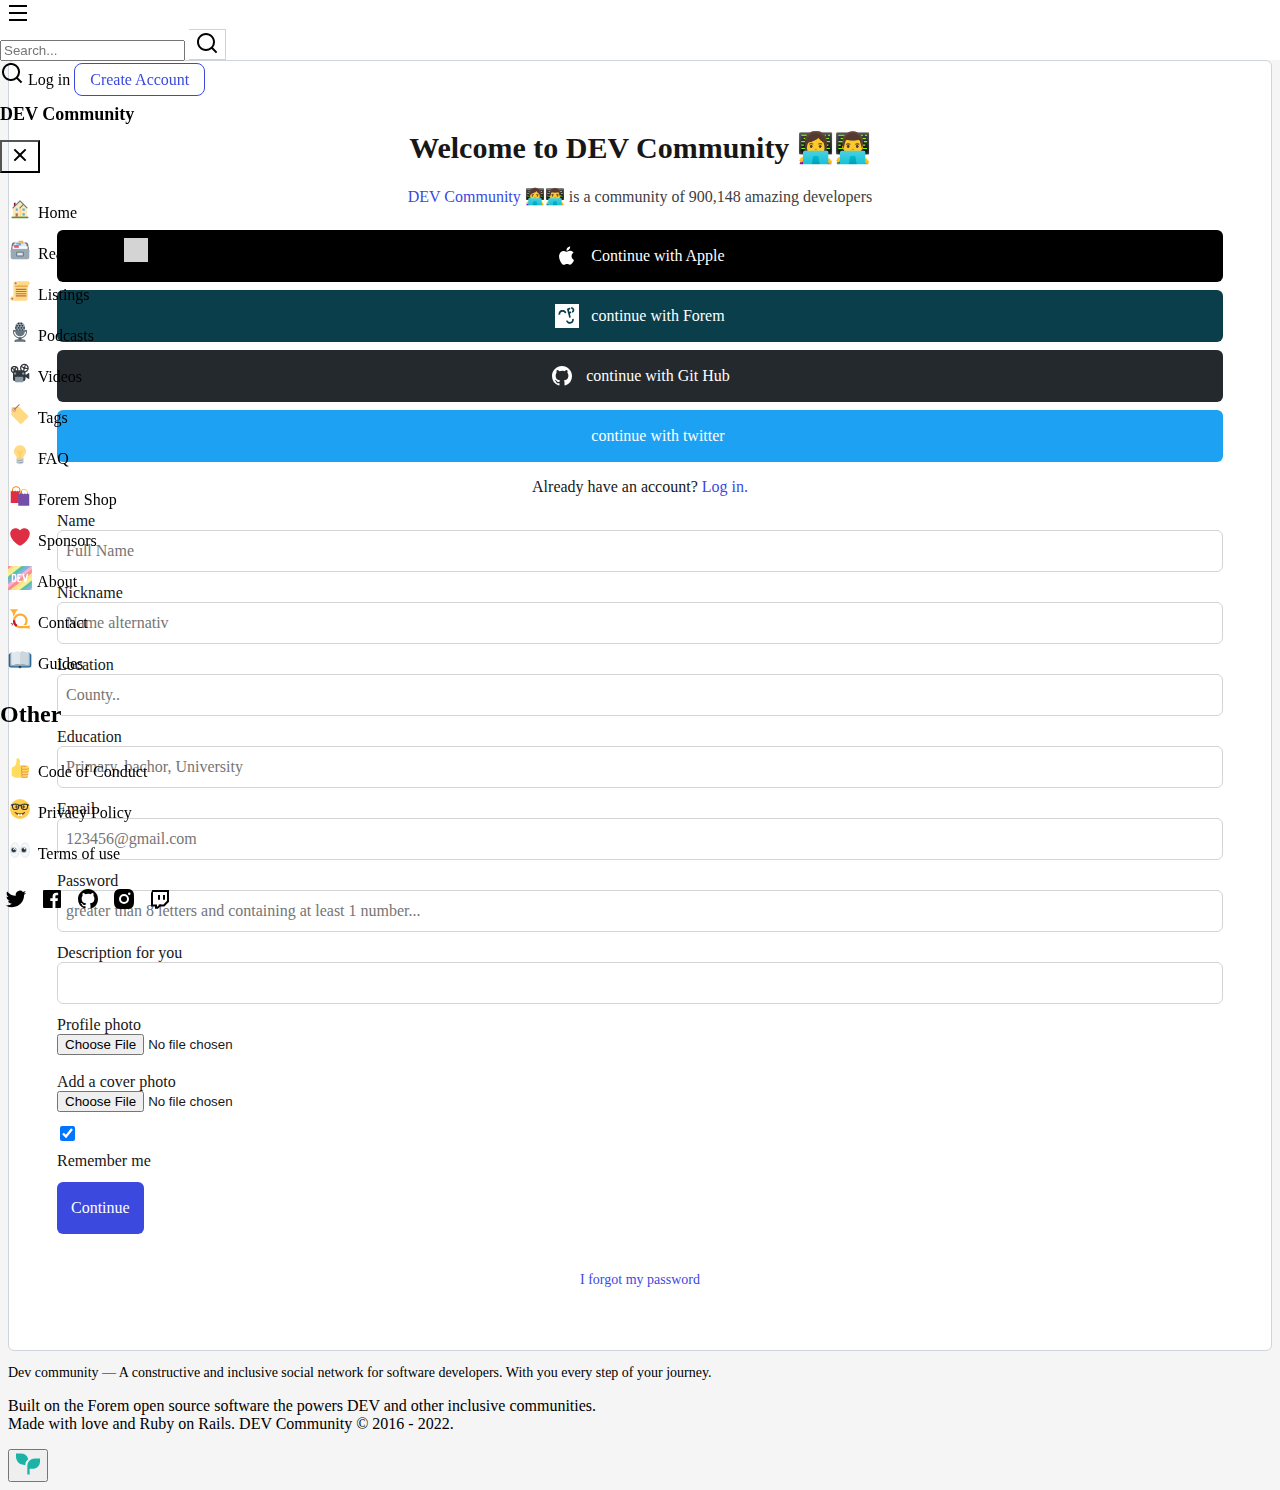
==== createAccount.html @ a16fa6bd "crete login and create account" ====
<!DOCTYPE html>
<html lang="en">

<head>
    <meta charset="UTF-8">
    <meta http-equiv="X-UA-Compatible" content="IE=edge">
    <meta name="viewport" content="width=device-width, initial-scale=1.0">
    <title>login</title>
    <link rel="icon" type="image/x-icon"
        href="https://res.cloudinary.com/practicaldev/image/fetch/s--E8ak4Hr1--/c_limit,f_auto,fl_progressive,q_auto,w_32/https://dev-to.s3.us-east-2.amazonaws.com/favicon.ico" />
    <link href="https://cdn.jsdelivr.net/npm/bootstrap@5.2.0-beta1/dist/css/bootstrap.min.css" rel="stylesheet"
        integrity="sha384-0evHe/X+R7YkIZDRvuzKMRqM+OrBnVFBL6DOitfPri4tjfHxaWutUpFmBp4vmVor" crossorigin="anonymous">
    <link href='https://cdn.jsdelivr.net/npm/froala-editor@latest/css/froala_editor.pkgd.min.css' rel='stylesheet'
        type='text/css' />
    <link href="https://cdn.jsdelivr.net/npm/@yaireo/tagify/dist/tagify.css" rel="stylesheet" type="text/css" />
    <link rel="stylesheet" href="./assets/css/style.css">

</head>
<body>
    <header class="dev-header">
        <nav class="navbar">
            <div class="container align-items-center">
                <div class="logo d-flex align-items-center">
                    <button class="d-inline-block d-md-none navbar-toggler btn-hamburger" type="button"
                        data-bs-toggle="offcanvas" data-bs-target="#offcanvasNavbar" aria-controls="offcanvasNavbar">
                        <svg xmlns="http://www.w3.org/2000/svg" width="24" height="24" viewBox="0 0 24 24" role="img"
                            aria-labelledby="aonl8imamdoklwc0tz1ajg2ds3dybvot" class="crayons-icon">
                            <title id="aonl8imamdoklwc0tz1ajg2ds3dybvot">Navigation menu</title>
                            <path d="M3 4h18v2H3V4zm0 7h18v2H3v-2zm0 7h18v2H3v-2z"></path>
                        </svg>
                    </button>
                    <a class="navbar-brand p-0" href="index.html"><img src="https://dev-to-uploads.s3.amazonaws.com/uploads/logos/resized_logo_UQww2soKuUsjaOGNB38o.png
                    " alt=""></a>
                    <form class="d-none d-md-flex search">
                        <div class="input-group">
                            <input type="text" class="form-control border-end-0" placeholder="Search..."
                                aria-label="search" aria-describedby="button-addon2">
                            <button class="btn btn-outline-secondary" type="button" id="button-addon2">
                                <svg xmlns="http://www.w3.org/2000/svg" width="24" height="24" viewBox="0 0 24 24"
                                    aria-hidden="true" class="crayons-icon c-btn__icon" focusable="false">
                                    <path
                                        d="m18.031 16.617 4.283 4.282-1.415 1.415-4.282-4.283A8.96 8.96 0 0 1 11 20c-4.968 0-9-4.032-9-9s4.032-9 9-9 9 4.032 9 9a8.96 8.96 0 0 1-1.969 5.617zm-2.006-.742A6.977 6.977 0 0 0 18 11c0-3.868-3.133-7-7-7-3.868 0-7 3.132-7 7 0 3.867 3.132 7 7 7a6.977 6.977 0 0 0 4.875-1.975l.15-.15z">
                                    </path>
                                </svg>
                            </button>
                        </div>
                    </form>
                </div>
                <div class="user d-flex align-items-center">
                    <a class="n-link p-1 d-inline-block d-md-none" href="#">
                        <input type="checkbox" name="cbSearch" id="cbSearch">
                        <label for="cbSearch"><img src="./assets/images/icons/search.png" alt=""></label>
                        <div class="search-box" id="search-box-container">
                            <div class="input-group">
                                <input type="text" class="form-control" placeholder="Search..." aria-label="search"
                                    aria-describedby="button-addon2">
                                <button class="btn btn-outline-secondary" type="button" id="button-addon2">
                                    <img src="./assets/images/icons/search.png" alt="">
                                </button>
                            </div>
                        </div>
                    </a>
                    <a href="./login.html" class="d-none d-md-block btn-login me-5">Log in</a>
                    <a href="./createAccount.html" class="d-none d-md-block btn-create-post mr-5">Create Account</a>
                </div>
            </div>
            <div class="offcanvas offcanvas-start custom-nav-off d-md-none" tabindex="-1" id="offcanvasNavbar"
                aria-labelledby="offcanvasNavbarLabel">
                <div class="offcanvas-header align-items-baseline">
                    <h2 class="offcanvas-title" id="offcanvasNavbarLabel">DEV Community</h2>
                    <button type="button" class="btn-close pr-2" data-bs-dismiss="offcanvas" aria-label="Close">
                        <img src="./assets/images/icons/close.svg" alt="">
                    </button>
                </div>
                <div class="offcanvas-body">
                    <!--Mobile Nav-->
                    <nav class="mb-4 ">
                        <ul class="aside-navigation-links">
                            <li>
                                <a href="#" class="aside-navigation-link">
                                    <span>
                                        <img src="./assets/images/icons/home.png" alt="">
                                    </span>
                                    Home
                                </a>
                            </li>
                            <li>
                                <a href="#" class="aside-navigation-link">
                                    <span>
                                        <img src="./assets/images/icons/reading_list.png" alt="">
                                    </span>
                                    Reading List <span class="ms-2 badge bg-secondary text-dark bg-reading"></span>
                                </a>
                            </li>
                            <li>
                                <a href="#" class="aside-navigation-link">
                                    <span>
                                        <img src="./assets/images/icons/listing.png" alt="">
                                    </span>
                                    Listings
                                </a>
                            </li>
                            <li>
                                <a href="#" class="aside-navigation-link">
                                    <span>
                                        <img src="./assets/images/icons/podcasts.png" alt="">
                                    </span>
                                    Podcasts
                                </a>
                            </li>
                            <li>
                                <a href="#" class="aside-navigation-link">
                                    <span>
                                        <img src="./assets/images/icons/videos.png" alt="">
                                    </span>
                                    Videos
                                </a>
                            </li>
                            <li>
                                <a href="#" class="aside-navigation-link">
                                    <span>
                                        <img src="./assets/images/icons/tags.png" alt="">
                                    </span>
                                    Tags
                                </a>
                            </li>
                            <li>
                                <a href="#" class="aside-navigation-link">
                                    <span>
                                        <img src="./assets/images/icons/faq.png" alt="">
                                    </span>
                                    FAQ
                                </a>
                            </li>
                            <li>
                                <a href="#" class="aside-navigation-link">
                                    <span>
                                        <img src="./assets/images/icons/shop.png" alt="">
                                    </span>
                                    Forem Shop
                                </a>
                            </li>
                            <li>
                                <a href="#" class="aside-navigation-link">
                                    <span>
                                        <img src="./assets/images/icons/sponsors.png" alt="">
                                    </span>
                                    Sponsors
                                </a>
                            </li>
                            <li>
                                <a href="#" class="aside-navigation-link">
                                    <span>
                                        <img src="./assets/images/icons/about.png" alt="">
                                    </span>
                                    About
                                </a>
                            </li>
                            <li>
                                <a href="#" class="aside-navigation-link">
                                    <span>
                                        <img src="./assets/images/icons/contact.png" alt="">
                                    </span>
                                    Contact
                                </a>
                            </li>
                            <li>
                                <a href="#" class="aside-navigation-link">
                                    <span>
                                        <img src="./assets/images/icons/guides.png" alt="">
                                    </span>
                                    Guides
                                </a>
                            </li>
                        </ul>
                    </nav>
                    <nav class="mb-4">
                        <h2 class="py-2">
                            Other
                        </h2>
                        <ul class="aside-navigation-links">
                            <li>
                                <a href="#" class="aside-navigation-link">
                                    <span>
                                        <img src="./assets/images/icons/thumb_up.png" alt="">
                                    </span>
                                    Code of Conduct
                                </a>
                            </li>

                            <li>
                                <a href="#" class="aside-navigation-link">
                                    <span>
                                        <img src="./assets/images/icons/policy.png" alt="">
                                    </span>
                                    Privacy Policy
                                </a>
                            </li>

                            <li>
                                <a href="#" class="aside-navigation-link">
                                    <span>
                                        <img src="./assets/images/icons/eyes.png" alt="">
                                    </span>
                                    Terms of use
                                </a>
                            </li>
                        </ul>
                    </nav>
                    <div class="social d-flex justify-content-between mb-4">
                        <a href="#" class="social-link">
                            <img src="./assets/images/icons/twitter.svg" alt="">
                        </a>
                        <a href="#" class="social-link">
                            <img src="./assets/images/icons/facebook.svg" alt="">
                        </a>
                        <a href="#" class="social-link">
                            <img src="./assets/images/icons/github.svg" alt="">
                        </a>
                        <a href="#" class="social-link">
                            <img src="./assets/images/icons/instragram.svg" alt="">
                        </a>
                        <a href="#" class="social-link">
                            <img src="./assets/images/icons/twich.svg" alt="">
                        </a>
                    </div>
                </div>
            </div>
        </nav>
    </header>
    <div class="container p-3 container-main">
        <div class="row">
            <div class="col-12 col-md-1">
                <aside class="aside-left">
                </aside>
            </div>
            <div class="block-login col-12 col-md-11 col-lg-8">
                <section class="crayons-layout">
                    <div class="registration crayons-card">
                        <div class="registration_content">
                            <h1 class="registration_title">Welcome to DEV Community 👩‍💻👨‍💻
                            </h1>
                            <p class="registration_description">
                               <a href="/index.html" class="c-link c-link--branded">DEV Community 👩‍💻👨‍💻 </a> is a community of 900,148 amazing developers
                            </p>
                        </div>
                        <div class="registration_actions">
                            <div class="registration_actions_cards">
                                <form class="flex w-100" action="">
                                    <input type="hidden" name="" id="">
                                    <button name="button" type="submit" class="crayons-btn crayons-btn--l crayons-btn--brand-apple crayons-btn--icon-left grow-1 whitespace-nowrap">
                                        <svg xmlns="http://www.w3.org/2000/svg" width="24" heigth="24" class="crayons-icon" viewBox="0 0 24 24" role="img" aria-labelledby="a5os4651864yb9riwrov0r0w78yv46pe" aria-hidden="true">
                                        <title>apple</title>
                                        <path d="M11.752 6.657c.828 0 1.867-.56 2.486-1.307.56-.677.969-1.623.969-2.568 0-.129-.012-.257-.036-.362-.922.035-2.03.618-2.696 1.4-.525.596-1.004 1.53-1.004 2.487 0 .14.024.28.035.326.059.012.152.024.245.024zM8.834 20.78c1.132 0 1.634-.759 3.046-.759 1.436 0 1.75.736 3.011.736 1.238 0 2.066-1.144 2.848-2.265.876-1.284 1.238-2.544 1.261-2.603-.082-.023-2.451-.992-2.451-3.711 0-2.358 1.867-3.42 1.972-3.502-1.237-1.774-3.116-1.82-3.63-1.82-1.389 0-2.52.84-3.233.84-.77 0-1.786-.794-2.988-.794-2.288 0-4.61 1.89-4.61 5.462 0 2.218.863 4.564 1.925 6.082.91 1.284 1.705 2.334 2.849 2.334z"></path>
                                        </svg>
                                         Continue with Apple 
                                    </button>
                                </form>
                                <form class="flex w-100" action="">
                                    <input type="hidden" name="" id="">
                                    <button name="button" type="submit" class="crayons-btn crayons-btn--l crayons-btn--brand-forem crayons-btn--icon-left grow-1 whitespace-nowrap">
                                        <svg xmlns="http://www.w3.org/2000/svg" version="1.0" width="24" heigth="24"  class="crayons-icon" viewBox="0 0 200.000000 200.000000" preserveAspectRatio="xMidYMid meet" role="img" aria-labelledby="af0v1ak0xrhp5l7065o2cda8ctkluve2" aria-hidden="true">
                                            <title>Forem</title>
                                            <g transform="translate(0.000000,200.000000) scale(0.100000,-0.100000)" fill="#ffffff" stroke="none">
                                                <path d="M0 1000 l0 -1000 1000 0 1000 0 0 1000 0 1000 -1000 0 -1000 0 0 -1000z m1507 684 c91 -55 130 -189 84 -290 -22 -48 -95 -114 -128 -114 -19 0 -25 9 -39 57 l-17 57 26 20 c14 12 31 34 37 50 15 40 -14 98 -55 110 -52 15 -58 21 -72 70 -11 38 -12 51 -1 63 20 24 107 12 165 -23z m-247 -25 c6 -11 12 -39 13 -62 2 -41 2 -42 -45 -57 -68 -22 -70 -26 -52 -100 22 -88 28 -94 88 -76 26 8 54 12 61 10 15 -6 40 -97 32 -118 -3 -8 -31 -21 -61 -30 -31 -9 -56 -20 -56 -24 0 -4 18 -72 40 -152 22 -80 40 -153 40 -162 0 -21 -106 -56 -121 -41 -6 6 -25 68 -44 139 -43 167 -155 586 -160 600 -7 24 16 37 111 65 120 34 140 35 154 8z m-485 -185 c67 -33 136 -105 155 -163 16 -48 13 -53 -52 -74 l-48 -16 -17 26 c-10 15 -35 43 -55 64 -67 68 -175 71 -252 7 -48 -39 -67 -77 -71 -144 -1 -30 -5 -57 -7 -59 -10 -10 -97 -28 -110 -22 -38 14 -29 147 17 237 25 49 94 119 144 144 84 44 206 44 296 0z m791 -730 c12 -48 -2 -147 -30 -201 -37 -75 -76 -115 -148 -154 -58 -31 -70 -34 -148 -34 -73 0 -93 4 -143 29 -67 32 -128 92 -157 152 -25 51 -19 68 29 83 64 19 78 15 103 -30 33 -58 94 -92 168 -92 106 0 178 71 189 186 l6 61 40 12 c65 20 84 17 91 -12z"></path>
                                            </g>
                                        </svg>
                                        continue with Forem
                                    </button>
                                </form>
                                <form class="flex w-100" action="">
                                    <input type="hidden" name="" id="">
                                    <button name="button" type="submit" class="crayons-btn crayons-btn--l crayons-btn--brand-github crayons-btn--icon-left grow-1 whitespace-nowrap">
                                        <svg xmlns="http://www.w3.org/2000/svg" width="24" height="24" class="crayons-icon" viewbox="0 0 24 24" role="img" aria-labelledby="ah40b3uyrystfab1ribq9hrn8ulcuia5" aria-hidden="true">
                                            <title>Github</title>
                                            <path d="M12 2C6.475 2 2 6.475 2 12a9.994 9.994 0 006.838 9.488c.5.087.687-.213.687-.476 0-.237-.013-1.024-.013-1.862-2.512.463-3.162-.612-3.362-1.175-.113-.288-.6-1.175-1.025-1.413-.35-.187-.85-.65-.013-.662.788-.013 1.35.725 1.538 1.025.9 1.512 2.338 1.087 2.912.825.088-.65.35-1.087.638-1.337-2.225-.25-4.55-1.113-4.55-4.938 0-1.088.387-1.987 1.025-2.688-.1-.25-.45-1.275.1-2.65 0 0 .837-.262 2.75 1.026a9.28 9.28 0 012.5-.338c.85 0 1.7.112 2.5.337 1.912-1.3 2.75-1.024 2.75-1.024.55 1.375.2 2.4.1 2.65.637.7 1.025 1.587 1.025 2.687 0 3.838-2.337 4.688-4.562 4.938.362.312.675.912.675 1.85 0 1.337-.013 2.412-.013 2.75 0 .262.188.574.688.474A10.016 10.016 0 0022 12c0-5.525-4.475-10-10-10z"></path>
                                        </svg>
                                        continue with Git Hub
                                    </button>
                                </form>
                                <form class="flex w-100" action="">
                                    <input type="hidden" name="" id="">
                                    <button name="button" type="submit" class="crayons-btn crayons-btn--l crayons-btn--brand-twitter crayons-btn--icon-left grow-1 whitespace-nowrap" >
                                        <svg xmlns="http://www.w3.org/2000/svg" class="crayons-icon" width="24" height="24" viewBox="0 0 24 24" role="img" aria-labelledby="a88a7506l5k7ni6r533vhhb6ovefr5da" aria-hidden="true" ></svg>
                                        <title>twitter</title>
                                        <path d="M22.162 5.656a8.383 8.383 0 01-2.402.658A4.196 4.196 0 0021.6 4c-.82.488-1.719.83-2.656 1.015a4.182 4.182 0 00-7.126 3.814 11.874 11.874 0 01-8.62-4.37 4.168 4.168 0 00-.566 2.103c0 1.45.738 2.731 1.86 3.481a4.168 4.168 0 01-1.894-.523v.052a4.185 4.185 0 003.355 4.101 4.211 4.211 0 01-1.89.072A4.185 4.185 0 007.97 16.65a8.395 8.395 0 01-6.191 1.732 11.83 11.83 0 006.41 1.88c7.693 0 11.9-6.373 11.9-11.9 0-.18-.005-.362-.013-.54a8.495 8.495 0 002.087-2.165l-.001-.001z" fill="#65bbf2"></path>
                                        continue with twitter
                                    </button>
                                </form>
                            </div>
                            <div class="registration__actions-email">
                                <div class="registration_hr">
                                    <span class="registration_hr-label">
                                        Already have an account? 
                                        <a  class="login" href="./login.html">Log in.</a>
                                    </span>
                                </div>
                                <form class="new_user" action="">
                                    <div class="crayons-field mb-3">
                                        <label class="crayons-field__label" for="user_name">Name</label>
                                        <input class="crayons-textfield" type="text" name="name" id="name-user" autocomplete="name" placeholder="Full Name">
                                    </div>
                                    <div class="crayons-field mb-3">
                                        <label class="crayons-field__label" for="user_nickname">Nickname</label>
                                        <input class="crayons-textfield" type="text" id="nickname-user" placeholder="Name alternativ">
                                    </div>
                                    <div class="crayons-field mb-3">
                                        <label class="crayons-field__label" for="user_location">Location</label>
                                        <input class="crayons-textfield" type="text" id="location-user" placeholder="County..">
                                    </div>
                                    <div class="crayons-field mb-3">
                                        <label class="crayons-field__label" for="user_education">Education</label>
                                        <input class="crayons-textfield" type="text" id="education-user" placeholder="Primary, bachor, University">
                                    </div>
                                    <div class="crayons-field mb-3">
                                        <label class="crayons-field__label" for="user_mail">Email</label>
                                        <input autocomplete="email" class="crayons-textfield" type="email", id="email-user" name="email" placeholder="123456@gmail.com">
                                    </div>
                                    <div class="crayons-field mb-3">
                                        <label class="crayons-field__label"for="user_password">Password</label>
                                        <input autocomplete="current-password"class="crayons-textfield" id="password-user" type="password" placeholder="greater than 8 letters and containing at least 1 number...">
                                    </div>
                                    <div class="crayons-field mb-3">
                                        <label class="crayons-field__label" for="user_description">Description for you</label>
                                        <input class="crayons-textfield" id="description-user" type="text">
                                    </div>
                                    <div class="crayons-field mb-3">
                                        <label class="crayons-field__label" for="user_photo">Profile photo</label>
                                        <input id="btn-add-photo" type="file" accept="image/*" class="d-none" data-max-file-size-mb="25">
                                        <div class="image-preview-container me-2">
                                            <img src="" id="preview-image" alt="" class="img-responsive img-cover-preview">
                                        </div>
                                        <label class="btn btn-cover-post">Add a cover photo                                   
                                        </label>
                                        <input id="btn-add-photo" type="file" accept="image/*" class="d-none" data-max-file-size-mb="25">
                                    </div>
                                    <div class="crayons-field crayons-field--checkbox inline-flex flex-row items-center">
                                        <input class="crayons-checkbox" type="checkbox" value="1" checked="checked">
                                        <label class="crayons-field__label fw-normal" for="">
                                            Remember me
                                        </label>
                                    </div>
                                    <div class="actions pt-3">
                                        <input type="submit" name="commit" value="Continue" id="btn-create" class="crayons-btn crayons-btn--l w-100"
                                            data-disable-with="Continue">
                                    </div>
                                </form>
                                <p class="pt-6 fs-s align-center">
                                    I forgot my password
                                </p>
                            </div>
                        </div>
                        <div class="d-flex align-items-center mb-4">
                        </div>
                        <div class="result">
                        </div>
                </section>
            </div>
        </div>
    </div>
    <footer class="pg-footer bg-dark bg-opacity-10 p-2 p-5">
        <div class="container sans-serif">
            <div class="row text-center">
                <div class=".col-md-12">
                    <a class="text-primary" href="https://www.forem.com/">
                        <div class="content .col-md-12">
                            <p> <a class="text-primary text-decoration-underline" href="https://dev.to/">Dev
                                    community</a> —
                                A constructive and inclusive social network for software developers. With you every step
                                of your journey.
                            </p>
                        </div>
                        <div class=".col-md-12">
                            <p>Built on the <a class="text-primary text-decoration-underline"
                                    href="https://www.forem.com/">Forem</a> <a
                                    class="text-primary text-decoration-underline" href="https://www.forem.com/"> open
                                    source</a> software the powers <a class="text-primary text-decoration-underline"
                                    href="https://dev.to/">DEV</a> and other inclusive
                                communities.
                                <br>
                                Made with love and <a class="text-primary text-decoration-underline"
                                    href="https://dev.to/t/rails">Ruby on Rails.</a> DEV Community © 2016 - 2022.
                            </p>
                        </div>

                        <a class="text-primary text-decoration-underline" href="https://www.forem.com/">
                            <a class="text-primary text-decoration-underline" href="https://www.forem.com/">

                                <button class="btn opacity -10  " type="button" class="btn btn-light"><img
                                        src="./assets/images/icons/hoja.svg" alt=""></button>
                            </a>
                </div>
            </div>
    </footer>
    <script src="./assets/js/main.js"></script>
    <script src="./assets/js/creaetAccount.js"></script>
    
    <!-- JavaScript Bundle with Popper -->
    <script src="https://cdn.jsdelivr.net/npm/bootstrap@5.2.0-beta1/dist/js/bootstrap.bundle.min.js"
        integrity="sha384-pprn3073KE6tl6bjs2QrFaJGz5/SUsLqktiwsUTF55Jfv3qYSDhgCecCxMW52nD2"
        crossorigin="anonymous"></script>

</body>

</html>
---- assets/css/style.css ----
/*Imports*/
header {
  background-color: white;
  position: fixed;
  top: 0px;
  left: 0px;
  right: 0px;
  height: 60px;
  z-index: 9;
}

header nav .logo .navbar-brand {
  max-width: 50px;
  max-height: 40px;
}

header nav .logo .btn-hamburger {
  border: none;
  background-color: transparent;
}

header nav .logo .btn-hamburger:focus {
  -webkit-box-shadow: none;
          box-shadow: none;
}

header nav .logo form {
  min-width: 400px;
}

header nav .logo form #button-addon2 {
  background-color: white;
  border: 1px solid #ced4da;
  border-left: none;
}

header nav .logo form #button-addon2 svg path {
  fill: currentColor;
}

header nav .logo form #button-addon2:hover {
  background-color: rgba(59, 73, 223, 0.1);
  color: #2f3ab2;
}

header nav .user {
  gap: 5px;
}

header nav .user .n-link {
  width: 100%;
  height: 100%;
}

header nav .user .btn-create-post {
  color: #3b49df;
  border: 1px solid #3b49df;
  border-radius: 8px;
  background-color: transparent;
  padding: 7px 15px;
  text-align: center;
  text-decoration: none;
  -webkit-text-size-adjust: 100%;
     -moz-text-size-adjust: 100%;
      -ms-text-size-adjust: 100%;
          text-size-adjust: 100%;
  white-space: nowrap;
  font-weight: 500;
}

header nav .user .btn-create-post:hover {
  color: white;
  background-color: #3b49df;
  border-color: #2f3ab2;
  text-decoration: underline;
}

header nav .user .user-menu {
  max-width: 40px;
  max-height: 40px;
}

header nav .custom-nav-off {
  width: 75% !important;
}

header nav .custom-nav-off h2.offcanvas-title {
  font-size: 18px;
  font-weight: bold;
}

header nav .custom-nav-off .btn-close {
  background: none;
}

header nav .search-box {
  position: absolute;
  width: 100%;
  top: 76px;
  left: 16px;
  padding: 0;
  height: 0;
  -webkit-transition: all .5s ease-in-out;
  transition: all .5s ease-in-out;
  overflow: hidden;
  width: calc(100% - 32px);
}

header nav #cbSearch {
  display: none;
}

header nav #cbSearch:checked ~ #search-box-container {
  height: 80px;
}

ul.aside-navigation-links {
  list-style: none;
  padding-left: 0;
}

.social-link, .tag-link {
  text-decoration: none;
  color: #000;
  padding: 4px;
  border-radius: 4px;
}

.social-link svg path, .tag-link svg path {
  fill: currentColor;
}

.social-link:hover, .tag-link:hover {
  background-color: rgba(59, 73, 223, 0.1);
  color: #2f3ab2;
}

.aside-navigation-link {
  color: #000;
  width: 100%;
  display: block;
  padding: .5rem 0 .5rem .5rem;
}

.aside-navigation-link:hover {
  color: #2f3ab2;
  background-color: rgba(59, 73, 223, 0.1);
  border-radius: 8px;
  text-decoration: underline;
}

.aside-navigation-link span {
  height: 24px;
  width: 24px;
  vertical-align: text-bottom;
  display: inline-block;
  margin-right: 2px;
}

.aside-left h2 {
  font-size: 16px;
  font-weight: bold;
}

.aside-left .aside-tags {
  max-height: 42vh;
  gap: 10px;
  overflow-y: auto;
}

.aside-left .sponsor-card {
  background-color: #fafafa;
  border-radius: 8px;
  padding: 12px;
}

.aside-left .sponsor-card img {
  border-radius: 8px;
}

.aside-left .sponsor-card a {
  color: #3d49df;
}

.card-listing .content-tags {
  color: #717171;
}

.card-listing .content-tags .opacity-50 {
  opacity: .5;
}

.card-listing ul {
  padding-left: 0;
  color: #404040;
}

.card-listing .list-group-item {
  text-decoration: none;
  border-bottom: 1px solid whitesmoke;
  padding-left: 1rem;
  padding: 1rem;
}

.card-listing .list-group-item:hover {
  background-color: white;
  cursor: pointer;
}

.card-listing .list-group-item:hover a {
  color: #2f3ab2;
}

.card-listing .list-group-item:hover .content-tags {
  color: #717171;
}

.card-listing .list-group-item.create-list:hover {
  background-color: #fafafa;
}

.card-listing .text-new {
  background-color: #fcd34d;
  border-radius: 0.375rem;
  padding: 0.25rem;
  font-size: 0.875rem;
  color: #78350f;
  text-align: center;
}

.seeall {
  color: #3b49df;
}

.card-header {
  -webkit-box-align: center;
      -ms-flex-align: center;
          align-items: center;
  background-color: #fafafa;
  border-bottom: 1px solid whitesmoke;
  font-size: 14px;
}

.card-header .card-title {
  font-weight: 700;
  font-size: 20px;
}

.card-tags .seeall {
  font-weight: bold;
}

.card-sponsorship, .card, #comments {
  background-color: #fafafa;
}

.card-sponsorship h4, .card h4, #comments h4 {
  font-size: 14px;
  font-weight: 500;
}

main {
  color: black;
}

img {
  max-width: 100%;
}

.card .main-profile {
  height: 32px;
  width: 32px;
}

.card .card-body {
  font-size: 14px;
}

.card .card-body h3 {
  font-size: 1.2rem;
}

.card .card-content {
  /*padding-left: 36px;*/
}

.card .card-content .card-reactions {
  /*gap:10px;*/
  -webkit-box-align: center;
      -ms-flex-align: center;
          align-items: center;
}

.card .card-content .card-link, .card .card-content .card-reactions-detail {
  padding: 4px 8px;
  border-radius: 6px;
}

.card .card-content .card-link:hover, .card .card-content .card-reactions-detail:hover {
  background-color: rgba(23, 23, 23, 0.05);
  color: #171717;
}

.card .card-content .card-link:hover a, .card .card-content .card-reactions-detail:hover a {
  color: #171717;
}

.card .card-content .card-reactions {
  font-size: 12px;
}

.card .card-content .card-reactions .card-reactions-detail {
  font-size: 14px;
  display: -webkit-box;
  display: -ms-flexbox;
  display: flex;
  gap: 5px;
}

.card .card-content .card-reactions .card-reactions-detail a {
  display: -webkit-box;
  display: -ms-flexbox;
  display: flex;
  gap: 5px;
}

.card .card-content .card-reactions .text-decoration-none:hover {
  color: #171717;
}

.card .card-content .card-reactions .btn-secondary {
  background-color: #d6d6d7;
  color: #3d3d3d;
  border: 0;
  font-size: 14px;
}

.card .card-content .card-reactions .btn-secondary:hover {
  background-color: #bdbdbd;
}

.nav-item {
  color: #171717;
  border-radius: 0.375rem;
  background-color: none;
}

.nav-item .nav-link {
  color: #171717;
  border: 0;
}

.nav-item .nav-link.active {
  font-weight: bold;
  background-color: whitesmoke;
  color: #000;
}

.nav-item .nav-link:hover {
  background-color: white;
  color: #3b49df;
  background-color: none;
}

.user-menu-popover {
  width: 100%;
  position: absolute;
  border: 1px solid #d6d6d7;
  -webkit-box-shadow: rgba(0, 0, 0, 0.01) 0px 10px 15px -3px, rgba(0, 0, 0, 0.05) 0px 4px 6px -2px, rgba(0, 0, 0, 0.01) 0px 0px 0px 1px;
          box-shadow: rgba(0, 0, 0, 0.01) 0px 10px 15px -3px, rgba(0, 0, 0, 0.05) 0px 4px 6px -2px, rgba(0, 0, 0, 0.01) 0px 0px 0px 1px;
  background-color: white;
  top: 60px;
  border-radius: 8px;
  right: 0;
}

.user-menu-popover ul {
  list-style: none;
}

.user-menu-popover ul li {
  margin-bottom: 10px;
  padding: 8px;
}

.user-menu-popover ul li small {
  opacity: .5;
}

.user-menu-popover ul li:hover {
  color: #2f3ab2;
  background-color: rgba(59, 73, 223, 0.1);
  border-radius: 8px;
  text-decoration: underline;
}

.bg-reading {
  background-color: #d4d4d4 !important;
}

a.aside-navigation-link.selected {
  background-color: white;
  border-radius: 8px;
}

/*Responsive*/
@media only screen and (min-width: 767px) {
  .offcanvas-backdrop.show {
    opacity: 0;
  }
  .user-menu-popover {
    width: 300px;
    right: 50px;
  }
}

.detail-aside {
  position: -webkit-sticky;
  position: sticky;
  top: 76px;
}

.detail-aside .card-profile {
  color: #404040;
}

.detail-aside .card-profile .card-border {
  height: 2rem;
  background-color: #2f3ab2;
}

.detail-aside .card-profile .card-profile-name {
  font-size: 20px;
  font-weight: 700;
}

.detail-aside .card-profile .mt-n4 {
  margin-top: -1rem;
  z-index: 9;
}

.detail-aside .card-profile .card-profile-avatar {
  width: 48px;
  height: 48px;
  border-radius: 24px;
  overflow: hidden;
  margin-right: 10px;
}

.detail-aside .card-profile .btn-follow {
  background-color: #3b49df;
  color: white;
  width: 100%;
  margin: 0 auto;
  text-align: center;
}

.detail-aside .card-profile .btn-follow:hover {
  background-color: #2f3ab2;
}

.detail-aside .card-profile .card-profile-title {
  color: #646464;
}

.detail-aside .card-profile ul.user-details {
  list-style: none;
  padding-left: 0;
}

.detail-aside .card-profile ul.user-details li .key {
  color: #525252;
  font-size: 12px;
  font-weight: 700;
  margin-top: 10px;
}

.card {
  overflow: hidden;
}

.card .card-body .main-profile {
  width: 40px;
  height: 40px;
}

.profile-name p.post-date {
  font-size: 12px;
}

#detailPostView h1 {
  font-size: 3rem;
}

#detailPostView .card-post {
  font-size: 20px;
}

/*Comments*/
#comments h2 {
  font-size: 24px;
}

#comments .comment-subscription button {
  border: 1px solid #d6d6d7;
  background-color: white;
  -webkit-box-shadow: black 0px 1px 3px 0px;
          box-shadow: black 0px 1px 3px 0px;
}

#comments .comments-container {
  gap: 10px;
}

#comments .comments-container span.comments-avatar {
  width: 32px;
  height: 32px;
  overflow: hidden;
}

#comments .comments-container .comment-content {
  width: 100%;
}

#comments .comments-container .comment-content .comment {
  border: 1px solid #d6d6d7;
  border-radius: 8px;
  background-color: white;
}

#comments .comments-container .form-comments {
  width: 100%;
}

#comments .comments-container .form-comments .form-comment-area {
  width: 100%;
  background-color: white;
  border-radius: 8px;
  border: 1px solid #d6d6d7;
}

#comments .comments-container .form-comments .form-comment-area textarea {
  width: 100%;
  height: 80px;
  background-color: transparent;
  border: 0;
  resize: none;
}

#comments .comments-container .form-comments .form-comment-area textarea:focus {
  border: 0;
  -webkit-box-shadow: none;
          box-shadow: none;
}

#comments .comments-container .form-comments .form-comment-area:focus-within {
  border: 2px solid #3b49df;
}

#comments .comments-container .form-comments .form-comment-area .comment-form-toolbar {
  gap: 10px;
  display: -webkit-box;
  display: -ms-flexbox;
  display: flex;
  -webkit-box-pack: justify;
      -ms-flex-pack: justify;
          justify-content: space-between;
  border-top: 1px solid #d6d6d7;
  -webkit-box-align: center;
      -ms-flex-align: center;
          align-items: center;
}

#comments .comments-container .form-comments .form-comment-area .comment-form-toolbar button {
  font-size: 12px;
  color: #646464;
  border: 0;
}

#comments .comments-container .form-comments .form-comment-area .comment-form-toolbar button path {
  fill: #646464;
}

#comments .comments-container .form-comments .form-comment-area .comment-form-toolbar button:hover {
  background-color: rgba(0, 0, 0, 0.035);
}

#comments .comments-container .comment-form-buttons {
  gap: 10px;
  display: -webkit-box;
  display: -ms-flexbox;
  display: flex;
  -webkit-box-pack: start;
      -ms-flex-pack: start;
          justify-content: flex-start;
}

#comments .comments-container .comment-form-buttons button {
  padding: 8px 16px;
}

#comments .comments-container .comment-form-buttons button.btn-submit {
  background-color: #3b49df;
  color: white;
}

#comments .comments-container .comment-form-buttons button.btn-preview {
  background-color: #d6d6d7;
  color: #3d3d3d;
}

#comments .code-of-conduct {
  font-size: 14px;
}

#comments .code-of-conduct a {
  color: #717171;
}

#comments .code-of-conduct a:hover {
  color: #717171;
}

#comments .btn-reaction {
  border: 0;
}

#comments .btn-reaction:hover {
  background-color: rgba(0, 0, 0, 0.035);
}

#comments .btn-reaction.liked {
  background-color: rgba(220, 38, 38, 0.1);
}

#comments .btn-reaction.liked path {
  fill: #dc2626;
}

#comments .comments-container .form-comment-area:focus-within ~ .comment-form-buttons, #comments .comments-container .form-comment-area:focus-within .comment-form-toolbar {
  display: -webkit-box;
  display: -ms-flexbox;
  display: flex;
}

.aside-left {
  height: 100%;
}

.reactions-left-container {
  display: -webkit-box;
  display: -ms-flexbox;
  display: flex;
  -webkit-box-pack: center;
      -ms-flex-pack: center;
          justify-content: center;
  position: fixed;
  bottom: 0;
  left: 0;
  right: 0;
  width: 100%;
  -webkit-box-orient: horizontal;
  -webkit-box-direction: normal;
      -ms-flex-direction: row;
          flex-direction: row;
  z-index: 999;
  background: white;
  -webkit-box-shadow: 0 -1px 5px rgba(0, 0, 0, 0.035);
          box-shadow: 0 -1px 5px rgba(0, 0, 0, 0.035);
  border-radius: 8px 8px 0 0;
}

.reactions-left-container .svg-container {
  padding: .5rem;
  border: 3px solid transparent;
}

.reactions-left-container .reactions .reaction .reaction-button-like {
  gap: 4px;
  -webkit-box-align: center;
      -ms-flex-align: center;
          align-items: center;
  border: 0;
  -webkit-box-sizing: border-box;
          box-sizing: border-box;
}

.reactions-left-container .reactions .reaction .reaction-button-like span.reaction-count {
  font-size: 14px;
}

.reactions-left-container .reactions .reaction .reaction-button-like:hover .svg-container {
  background-color: rgba(0, 0, 0, 0.035);
  border: 3px solid transparent;
}

.reactions-left-container .reactions .reaction .reaction-button-like:hover .svg-container.red {
  background-color: rgba(220, 38, 38, 0.1);
}

.reactions-left-container .reactions .reaction .reaction-button-like:hover .svg-container.red path {
  fill: #dc2626;
}

.reactions-left-container .reactions .reaction .reaction-button-like:hover .svg-container.green {
  background-color: rgba(5, 150, 105, 0.1);
}

.reactions-left-container .reactions .reaction .reaction-button-like:hover .svg-container.green path {
  fill: #059669;
}

.reactions-left-container .reactions .reaction .reaction-button-like:hover .svg-container.blue {
  background-color: rgba(79, 70, 229, 0.1);
}

.reactions-left-container .reactions .reaction .reaction-button-like:hover .svg-container.blue path {
  fill: #4f46e5;
}

.reactions-left-container .reactions .reaction .reaction-button-like.reaction-button-save.active .rounded-circle {
  border: 3px solid #3b49df;
}

.reactions-left-container .reactions .reaction .reaction-button-like.reaction-button-save.active .rounded-circle path {
  fill: #3b49df;
}

.reactions-left-container .reactions .reaction #article-show-more-dropdown {
  min-width: 250px;
  /* width: 100%; */
  position: absolute;
  top: unset;
  bottom: 100%;
  z-index: 400;
  left: 0;
  right: 0;
  background: white;
  height: -webkit-fit-content;
  height: -moz-fit-content;
  height: fit-content;
  border: 1px solid #d6d6d7;
  -webkit-box-shadow: rgba(0, 0, 0, 0.01) 0px 10px 15px -3px, rgba(0, 0, 0, 0.05) 0px 4px 6px -2px, rgba(0, 0, 0, 0.01) 0px 0px 0px 1px;
          box-shadow: rgba(0, 0, 0, 0.01) 0px 10px 15px -3px, rgba(0, 0, 0, 0.05) 0px 4px 6px -2px, rgba(0, 0, 0, 0.01) 0px 0px 0px 1px;
  border-radius: 8px;
}

.reactions-left-container .reactions .reaction #article-show-more-dropdown #copy-url-button {
  width: 100%;
}

/*Responsive*/
@media only screen and (min-width: 767px) {
  .reactions-left-container {
    -webkit-box-pack: end;
        -ms-flex-pack: end;
            justify-content: end;
    position: initial;
    background-color: transparent;
    -webkit-box-shadow: none;
            box-shadow: none;
    position: -webkit-sticky;
    position: sticky;
    top: calc(60px + 16px);
  }
  .reactions-left-container .reactions {
    -webkit-box-orient: vertical;
    -webkit-box-direction: normal;
        -ms-flex-direction: column;
            flex-direction: column;
  }
  .reactions-left-container .reactions .reaction {
    position: relative;
  }
  .reactions-left-container .reactions .reaction .reaction-button-like {
    -webkit-box-orient: vertical;
    -webkit-box-direction: normal;
        -ms-flex-direction: column;
            flex-direction: column;
  }
  .reactions-left-container .reactions .reaction #article-show-more-dropdown {
    top: 20px;
    left: 60px;
  }
}

.btnEditPost {
  -webkit-box-align: center;
      -ms-flex-align: center;
          align-items: center;
  -ms-flex-pack: distribute;
      justify-content: space-around;
  background-color: rgba(245, 159, 11, 0.1);
}

.btnEditPost .btn {
  min-width: 60px;
  border: 0;
}

.btnEditPost .btn:hover {
  background-color: rgba(0, 0, 0, 0.035);
  border: 0;
}

.btnEditPost .btn.btn-danger:hover {
  background-color: rgba(220, 53, 69, 0.75);
}

footer {
  width: 100%;
}

.row .content p {
  font-size: 14px;
}

.row .content.a {
  font-size: 16px;
  color: #3b49df;
}

.read-all {
  color: #404040;
}

.read-all h2.read-title {
  font-size: 24px;
}

.read-all .read-next-container:hover {
  cursor: pointer;
  color: #3b49df;
}

.read-all .read-next-container .read-next {
  overflow: hidden;
  height: auto;
  width: 3.5rem;
}

.read-all .read-next-container .read-text {
  width: 100%;
}

.read-all .read-next-container .read-text h3 {
  font-size: 20px;
}

.read-all .read-next-container .read-text p {
  padding: 0;
  margin: 0;
}

/*Responsive*/
@media only screen and (min-width: 767px) {
  .read-all .read-next-container .read-next {
    height: auto;
    width: 4rem;
  }
}

main {
  color: black;
}

img {
  max-width: 100%;
}

.card .main-profile {
  height: 32px;
  width: 32px;
}

.card .card-body {
  font-size: 14px;
}

.card .card-body h3 {
  font-size: 1.2rem;
}

.card .card-body .text-decoration-none:hover {
  color: #171717;
}

.card .card-body .archive-button:hover {
  color: #171717;
}

.card .card-body .text-color {
  color: #717171;
}

.card .card-content {
  /*padding-left: 36px;*/
}

.card .card-content .text-decoration-none:hover {
  color: #171717;
}

.card .card-content .btn-secondary {
  background-color: #d6d6d7;
  color: #3d3d3d;
  border: 0;
  font-size: 14px;
}

.card .card-content .btn-secondary:hover {
  background-color: #bdbdbd;
}

.nav-item {
  color: #171717;
  border-radius: 0.375rem;
  background-color: none;
}

.nav-item .nav-link {
  color: #171717;
  border: 0;
}

.nav-item .nav-link.active {
  font-weight: bold;
  background-color: whitesmoke;
  color: #000;
}

.nav-item .nav-link:hover {
  background-color: white;
  color: #3b49df;
  background-color: none;
}

.readingListTitle {
  width: 100%;
  margin-top: 80px;
  padding-bottom: 20px;
}

/*Responsive*/
@media only screen and (min-width: 767px) {
  .offcanvas-backdrop.show {
    opacity: 0;
  }
}

.btn-header-post {
  border: none;
}

.btn-header-post:hover {
  background-color: rgba(59, 73, 223, 0.1);
  color: #3b49df;
}

.post-editor {
  background: white;
  border: 1px solid #CCC;
  border-radius: 8px;
}

.post-editor .btn-cover-post {
  border: 1px solid #d6d6d7;
  -webkit-box-shadow: rgba(0, 0, 0, 0.035);
          box-shadow: rgba(0, 0, 0, 0.035);
}

.post-editor .post-editor-title {
  width: 100%;
  font-size: 36px;
  border: none;
  font-weight: bold;
}

.post-editor .post-editor-title:focus-visible {
  outline: none;
}

.post-editor .image-preview-container {
  max-width: 300px;
  height: auto;
}

.help-post h4 {
  font-size: 18px;
}

.help-post-title {
  position: absolute;
  top: 50px;
  width: 100%;
}

.help-post-tags {
  position: absolute;
  top: 160px;
  width: 100%;
}

.help-post-content {
  position: absolute;
  top: 250px;
  width: 100%;
}

.help-post-content a {
  color: #3b49df;
}

.help-post-content table {
  font-size: 14px;
  background-color: white;
  padding: 6px;
}

.post-options-container {
  position: relative;
}

.post-options-container .post-options-dropdown {
  position: absolute;
  bottom: 36px;
  width: 400px;
  background: white;
  border: 1px solid #d6d6d7;
  -webkit-box-shadow: rgba(0, 0, 0, 0.01) 0px 10px 15px -3px, rgba(0, 0, 0, 0.05) 0px 4px 6px -2px, rgba(0, 0, 0, 0.01) 0px 0px 0px 1px;
          box-shadow: rgba(0, 0, 0, 0.01) 0px 10px 15px -3px, rgba(0, 0, 0, 0.05) 0px 4px 6px -2px, rgba(0, 0, 0, 0.01) 0px 0px 0px 1px;
  z-index: 400;
  border-radius: 8px;
}

.post-options-container .post-options-dropdown label {
  font-weight: bold;
}

.post-options-container .post-options-dropdown #post-options-done-btn {
  width: 100%;
}

.fr-toolbar.fr-top {
  background-color: #f9f9f9;
  border-radius: 0;
  border: none;
}

.fr-wrapper, .fr-second-toolbar {
  border: none !important;
}

.fr-wrapper {
  min-height: 300px;
}

.fr-wrapper .fr-element.fr-view {
  font-size: 18px;
}

.customSuggestionsList > div {
  position: absolute;
  max-height: 300px;
  width: 50%;
  border: 2px solid pink;
  overflow: auto;
  z-index: 400;
}

tags.tagify.post-tags {
  width: 100%;
  position: relative;
  border: none;
}

header nav .user .btn-login-post {
  border: 0px;
  color: #404040;
  font: inherit;
  padding: 7px 15px;
  text-align: center;
  -webkit-text-size-adjust: 100%;
     -moz-text-size-adjust: 100%;
      -ms-text-size-adjust: 100%;
          text-size-adjust: 100%;
  white-space: nowrap;
  font-weight: 500;
}

.block-login {
  color: #171717;
  background-color: white;
  border-color: #1879da;
  border: 1px solid #ced4da;
  border-radius: 0.375rem;
  padding: 3rem;
  overflow-wrap: anywhere;
}

.registration_content {
  text-align: center;
  margin-bottom: 1.5rem;
  display: block;
  -webkit-box-sizing: border-box;
          box-sizing: border-box;
}

.registration_content .registration_title {
  font-size: 1.875rem;
  line-height: 1.25;
  font-weight: bold;
}

.registration_content .registration_description {
  font-size: 1rem;
  color: #404040;
}

.registration_content .registration_description .c-link--branded {
  color: #3b49df;
}

.registration_actions {
  -webkit-box-sizing: border-box;
          box-sizing: border-box;
}

.registration_actions .registration_actions_cards {
  margin-bottom: 1rem;
  display: -ms-grid;
  display: grid;
  width: 100%;
  grid-gap: 0.5rem;
}

.registration_actions .registration_actions_cards .flex {
  display: -webkit-box;
  display: -ms-flexbox;
  display: flex;
}

.registration_actions .registration_actions_cards .flex .whitespace-nowrap {
  white-space: nowrap;
}

.registration_actions .registration_actions_cards .flex .grow-1 {
  -webkit-box-flex: 1;
      -ms-flex-positive: 1;
          flex-grow: 1;
}

.registration_actions .registration_actions_cards .flex .crayons-icon {
  vertical-align: bottom;
  color: white;
}

.registration_actions .registration_actions_cards .flex .crayons-btn--icon-left {
  padding-left: 0.75rem;
}

.registration_actions .registration_actions_cards .flex .crayons-btn--icon-left .crayons-icon {
  margin-right: 0.5rem;
}

.registration_actions .registration_actions_cards .flex .crayons-btn--brand-apple {
  background-color: black;
  color: white;
  fill: currentColor;
}

.registration_actions .registration_actions_cards .flex .crayons-btn--brand-forem {
  background-color: #0a3e4a;
  color: white;
  fill: currentColor;
}

.registration_actions .registration_actions_cards .flex .crayons-btn--brand-github {
  background-color: #24292e;
  color: white;
  fill: currentColor;
}

.registration_actions .registration_actions_cards .flex .crayons-btn--brand-twitter {
  background-color: #1da1f2;
  color: white;
  fill: currentColor;
}

.registration_actions .registration_actions_cards .flex .crayons-btn {
  position: relative;
  display: inline-block;
  font-family: inherit;
  font-size: 1rem;
  line-height: 1.5rem;
  font-weight: 500;
  text-align: center;
  cursor: pointer;
  color: white;
  padding: 0.75rem;
  border-radius: 0.375rem;
  border-color: transparent;
  text-decoration: none;
}

.registration__actions-email {
  display: block;
}

.registration__actions-email .registration_hr {
  margin-bottom: 1rem;
  position: relative;
  text-align: center;
}

.registration__actions-email .registration_hr .registration__hr-label {
  position: relative;
  font-size: 0.875rem;
  color: #404040;
  z-index: 1;
  display: inline-block;
  max-width: 75%;
  background-color: white;
  padding: 0.5rem;
}

.registration__actions-email .registration_hr ::after {
  content: "";
  display: block;
  position: absolute;
  top: 50%;
  width: 100%;
  border: 1px;
}

.mb-3 {
  margin-bottom: 0.75rem;
}

.crayons-field {
  margin-top: 0.5rem;
  display: -webkit-box;
  display: -ms-flexbox;
  display: flex;
  font-size: 1rem;
  -webkit-box-orient: vertical;
  -webkit-box-direction: normal;
      -ms-flex-flow: column;
          flex-flow: column;
}

.crayons-field .crayons-field__label {
  color: #171717;
  font-weight: 500;
}

.crayons-field .crayons-textfield {
  line-height: 1.5;
  font-family: inherit;
  font-size: 1rem;
  padding: 0.5em;
  border-width: 1px;
  background-color: white;
  color: #171717;
  -webkit-appearance: none;
     -moz-appearance: none;
          appearance: none;
  border: 1px solid #d4d4d4;
  border-radius: 0.375rem;
}

.crayons-field--checkbox {
  -ms-grid-columns: 1.5em 1rf;
      grid-template-columns: 1.5em 1rf;
  grid-gap: 0.5rem;
  border-radius: 0.375rem;
}

.crayons-field--checkbox .crayons-checkbox {
  -ms-grid-column-align: center;
      justify-self: center;
  margin: 0.1875em;
  width: 1.125em;
  height: 1.125em;
  vertical-align: middle;
  -ms-flex-negative: 0;
      flex-shrink: 0;
  cursor: pointer;
  border-radius: 0.375rem;
}

.crayons-field--checkbox .crayons-field__label {
  padding-right: 0.5rem;
}

.actions {
  margin-bottom: 5px;
  padding-top: 0.75rem;
}

.actions .crayons-btn {
  padding: 0.75rem;
  position: relative;
  display: inline-block;
  font-size: 1rem;
  font-family: inherit;
  line-height: 1.5rem;
  font-weight: 500;
  text-align: center;
  cursor: pointer;
  border-radius: 0.375rem;
  border-color: transparent;
  color: white;
  background-color: #3b49df;
  overflow-wrap: normal;
}

.pt-6 {
  text-align: center;
  padding-top: 1.5rem;
  color: #3b49df;
  font-size: 0.875rem;
}

.login {
  color: #3b49df;
}

body {
  background-color: whitesmoke;
}

img {
  max-width: 100%;
}

.container-main {
  margin-top: 60px;
}

a {
  color: #000;
  text-decoration: none;
}
/*# sourceMappingURL=style.css.map */
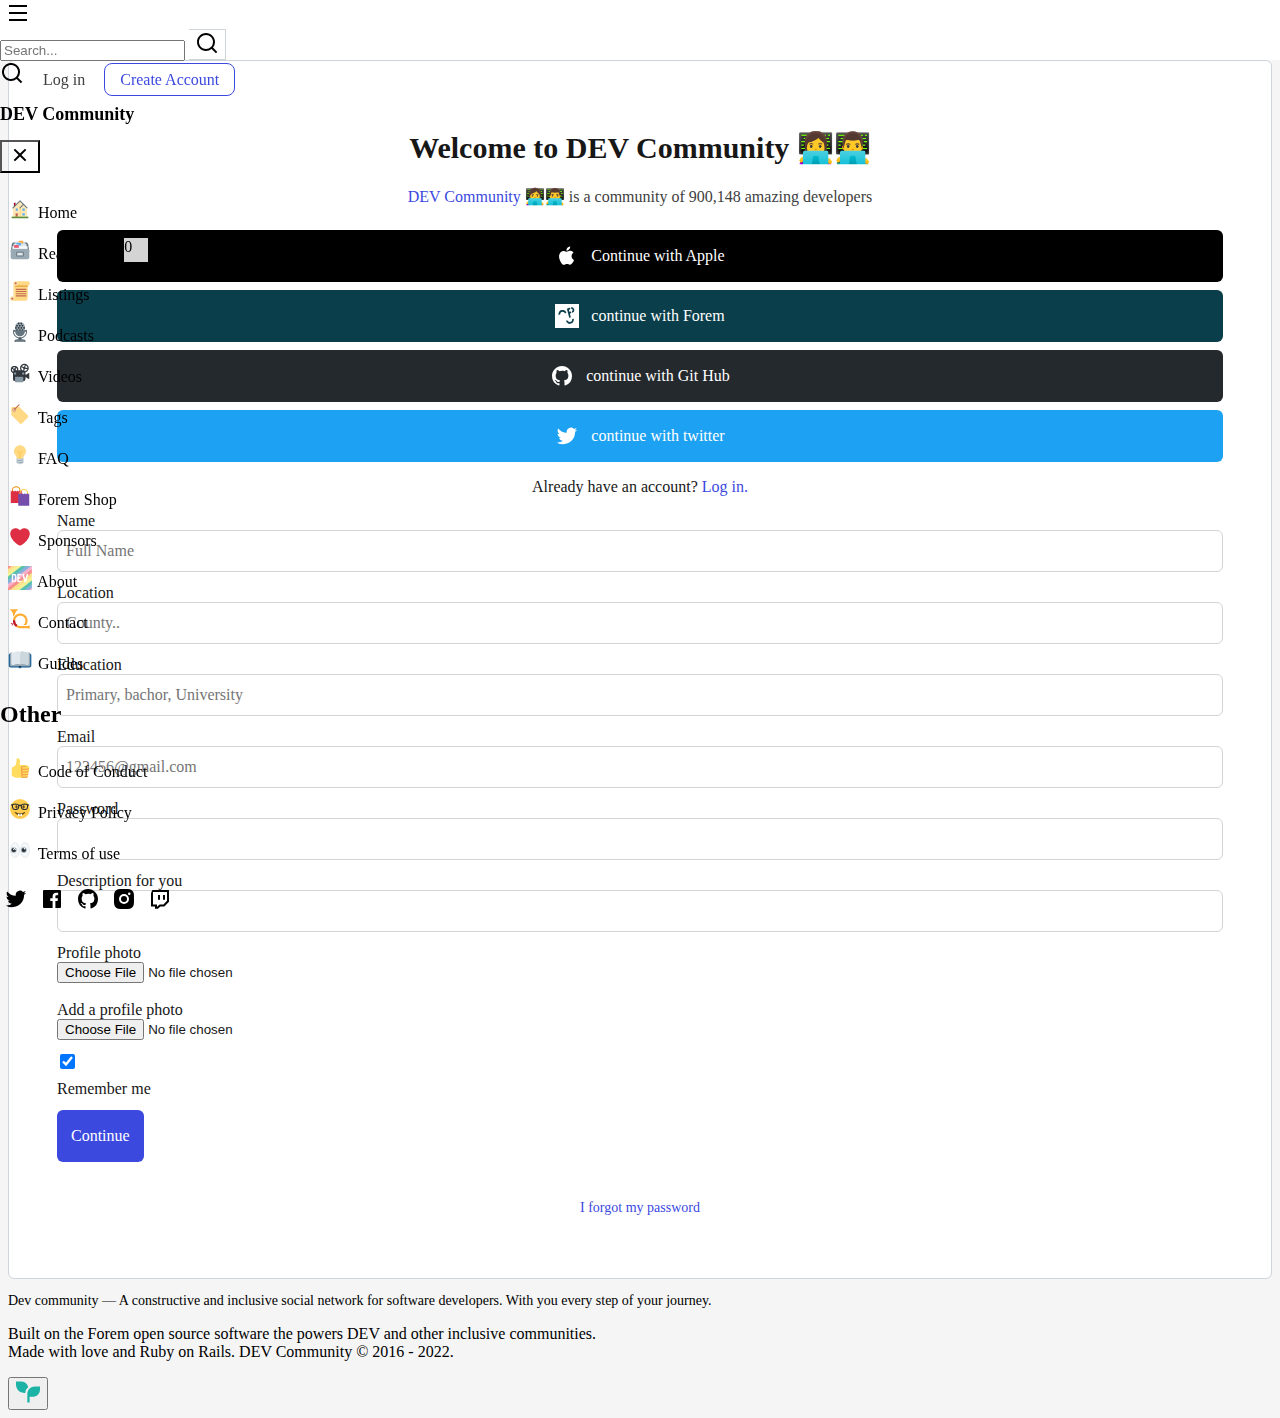
==== commit 90a817ce: "Update front endpoints and token" ====
--- a/createAccount.html
+++ b/createAccount.html
@@ -5,7 +5,7 @@
     <meta charset="UTF-8">
     <meta http-equiv="X-UA-Compatible" content="IE=edge">
     <meta name="viewport" content="width=device-width, initial-scale=1.0">
-    <title>login</title>
+    <title>Create Account</title>
     <link rel="icon" type="image/x-icon"
         href="https://res.cloudinary.com/practicaldev/image/fetch/s--E8ak4Hr1--/c_limit,f_auto,fl_progressive,q_auto,w_32/https://dev-to.s3.us-east-2.amazonaws.com/favicon.ico" />
     <link href="https://cdn.jsdelivr.net/npm/bootstrap@5.2.0-beta1/dist/css/bootstrap.min.css" rel="stylesheet"
@@ -281,10 +281,12 @@
                                 <form class="flex w-100" action="">
                                     <input type="hidden" name="" id="">
                                     <button name="button" type="submit" class="crayons-btn crayons-btn--l crayons-btn--brand-twitter crayons-btn--icon-left grow-1 whitespace-nowrap" >
-                                        <svg xmlns="http://www.w3.org/2000/svg" class="crayons-icon" width="24" height="24" viewBox="0 0 24 24" role="img" aria-labelledby="a88a7506l5k7ni6r533vhhb6ovefr5da" aria-hidden="true" ></svg>
-                                        <title>twitter</title>
-                                        <path d="M22.162 5.656a8.383 8.383 0 01-2.402.658A4.196 4.196 0 0021.6 4c-.82.488-1.719.83-2.656 1.015a4.182 4.182 0 00-7.126 3.814 11.874 11.874 0 01-8.62-4.37 4.168 4.168 0 00-.566 2.103c0 1.45.738 2.731 1.86 3.481a4.168 4.168 0 01-1.894-.523v.052a4.185 4.185 0 003.355 4.101 4.211 4.211 0 01-1.89.072A4.185 4.185 0 007.97 16.65a8.395 8.395 0 01-6.191 1.732 11.83 11.83 0 006.41 1.88c7.693 0 11.9-6.373 11.9-11.9 0-.18-.005-.362-.013-.54a8.495 8.495 0 002.087-2.165l-.001-.001z" fill="#65bbf2"></path>
+                                        <svg xmlns="http://www.w3.org/2000/svg" class="crayons-icon" width="24" height="24" viewBox="0 0 24 24" role="img" aria-labelledby="a88a7506l5k7ni6r533vhhb6ovefr5da" aria-hidden="true" >
+                                            <title>twitter</title>
+                                            <path d="M22.162 5.656a8.383 8.383 0 01-2.402.658A4.196 4.196 0 0021.6 4c-.82.488-1.719.83-2.656 1.015a4.182 4.182 0 00-7.126 3.814 11.874 11.874 0 01-8.62-4.37 4.168 4.168 0 00-.566 2.103c0 1.45.738 2.731 1.86 3.481a4.168 4.168 0 01-1.894-.523v.052a4.185 4.185 0 003.355 4.101 4.211 4.211 0 01-1.89.072A4.185 4.185 0 007.97 16.65a8.395 8.395 0 01-6.191 1.732 11.83 11.83 0 006.41 1.88c7.693 0 11.9-6.373 11.9-11.9 0-.18-.005-.362-.013-.54a8.495 8.495 0 002.087-2.165l-.001-.001z" fill="#FFF"></path>
+                                        </svg>
                                         continue with twitter
+                                    
                                     </button>
                                 </form>
                             </div>
@@ -299,11 +301,7 @@
                                     <div class="crayons-field mb-3">
                                         <label class="crayons-field__label" for="user_name">Name</label>
                                         <input class="crayons-textfield" type="text" name="name" id="name-user" autocomplete="name" placeholder="Full Name">
-                                    </div>
-                                    <div class="crayons-field mb-3">
-                                        <label class="crayons-field__label" for="user_nickname">Nickname</label>
-                                        <input class="crayons-textfield" type="text" id="nickname-user" placeholder="Name alternativ">
-                                    </div>
+                                    </div>                                    
                                     <div class="crayons-field mb-3">
                                         <label class="crayons-field__label" for="user_location">Location</label>
                                         <input class="crayons-textfield" type="text" id="location-user" placeholder="County..">
@@ -314,11 +312,11 @@
                                     </div>
                                     <div class="crayons-field mb-3">
                                         <label class="crayons-field__label" for="user_mail">Email</label>
-                                        <input autocomplete="email" class="crayons-textfield" type="email", id="email-user" name="email" placeholder="123456@gmail.com">
+                                        <input autocomplete="email" class="crayons-textfield" type="email" id="email-user" name="email" placeholder="123456@gmail.com">
                                     </div>
                                     <div class="crayons-field mb-3">
                                         <label class="crayons-field__label"for="user_password">Password</label>
-                                        <input autocomplete="current-password"class="crayons-textfield" id="password-user" type="password" placeholder="greater than 8 letters and containing at least 1 number...">
+                                        <input autocomplete="current-password"class="crayons-textfield" id="password-user" type="password" >
                                     </div>
                                     <div class="crayons-field mb-3">
                                         <label class="crayons-field__label" for="user_description">Description for you</label>
@@ -327,10 +325,10 @@
                                     <div class="crayons-field mb-3">
                                         <label class="crayons-field__label" for="user_photo">Profile photo</label>
                                         <input id="btn-add-photo" type="file" accept="image/*" class="d-none" data-max-file-size-mb="25">
-                                        <div class="image-preview-container me-2">
-                                            <img src="" id="preview-image" alt="" class="img-responsive img-cover-preview">
+                                        <div class="image-preview-container me-2" style="max-width: 40px;">
+                                            <img src="" id="preview-image" alt="" class="img-responsive img-cover-preview rounded-circle">
                                         </div>
-                                        <label class="btn btn-cover-post">Add a cover photo                                   
+                                        <label class="btn btn-cover-post">Add a profile photo                                   
                                         </label>
                                         <input id="btn-add-photo" type="file" accept="image/*" class="d-none" data-max-file-size-mb="25">
                                     </div>
@@ -392,6 +390,9 @@
                 </div>
             </div>
     </footer>
+
+    <script src="https://www.gstatic.com/firebasejs/7.7.0/firebase-app.js"></script>
+    <script src="https://www.gstatic.com/firebasejs/7.7.0/firebase-storage.js"></script>    
     <script src="./assets/js/main.js"></script>
     <script src="./assets/js/creaetAccount.js"></script>
     
--- a/assets/css/style.css
+++ b/assets/css/style.css
@@ -24,21 +24,21 @@
           box-shadow: none;
 }
 
-header nav .logo form {
+header nav .logo .search {
   min-width: 400px;
 }
 
-header nav .logo form #button-addon2 {
+header nav .logo .search button {
   background-color: white;
   border: 1px solid #ced4da;
   border-left: none;
 }
 
-header nav .logo form #button-addon2 svg path {
+header nav .logo .search button svg path {
   fill: currentColor;
 }
 
-header nav .logo form #button-addon2:hover {
+header nav .logo .search button:hover {
   background-color: rgba(59, 73, 223, 0.1);
   color: #2f3ab2;
 }
@@ -921,11 +921,12 @@
 .nav-item .nav-link {
   color: #171717;
   border: 0;
+  border-radius: 8px;
 }
 
 .nav-item .nav-link.active {
   font-weight: bold;
-  background-color: whitesmoke;
+  background-color: white;
   color: #000;
 }
 
@@ -1041,22 +1042,16 @@
   width: 100%;
 }
 
-.fr-toolbar.fr-top {
+.ql-toolbar {
   background-color: #f9f9f9;
   border-radius: 0;
+  border: none !important;
+}
+
+#editor-content {
+  min-height: 300px;
+  font-size: 18px;
   border: none;
-}
-
-.fr-wrapper, .fr-second-toolbar {
-  border: none !important;
-}
-
-.fr-wrapper {
-  min-height: 300px;
-}
-
-.fr-wrapper .fr-element.fr-view {
-  font-size: 18px;
 }
 
 .customSuggestionsList > div {
@@ -1074,7 +1069,7 @@
   border: none;
 }
 
-header nav .user .btn-login-post {
+header nav .user .btn-login {
   border: 0px;
   color: #404040;
   font: inherit;
